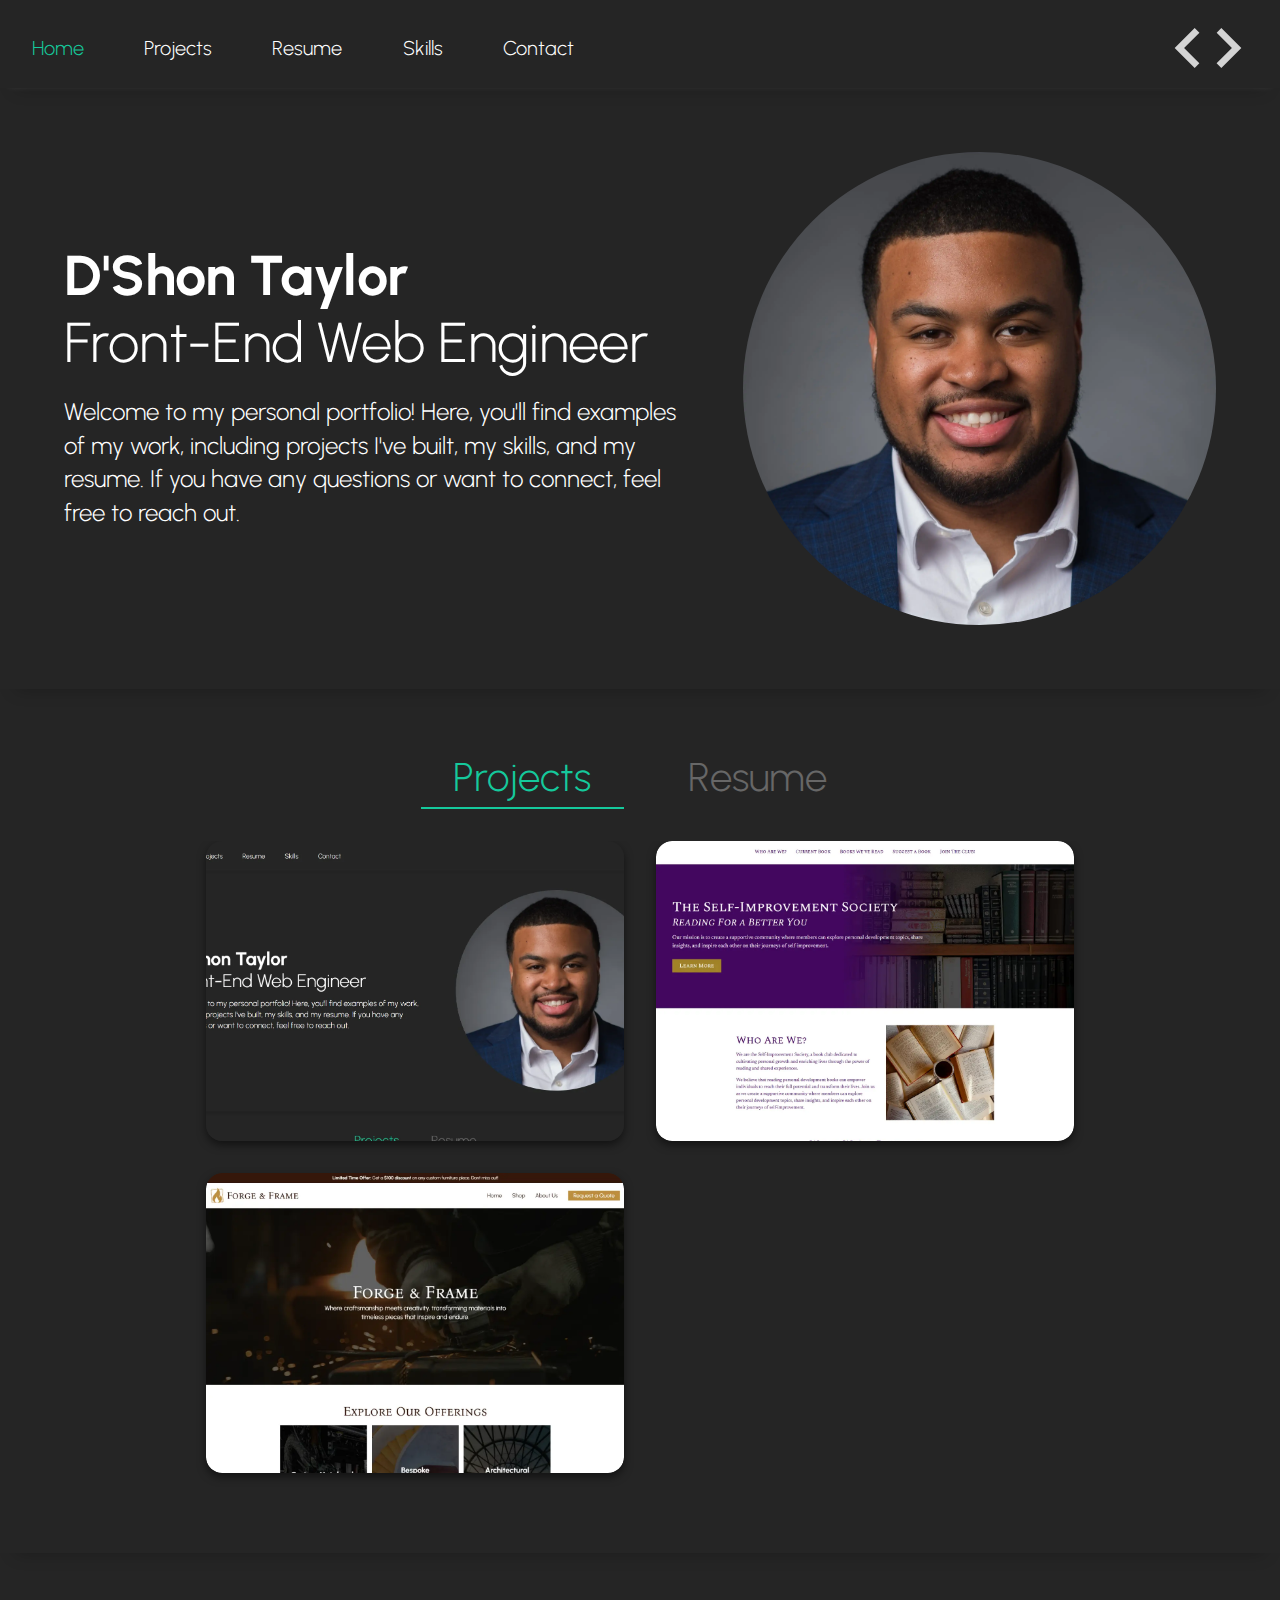
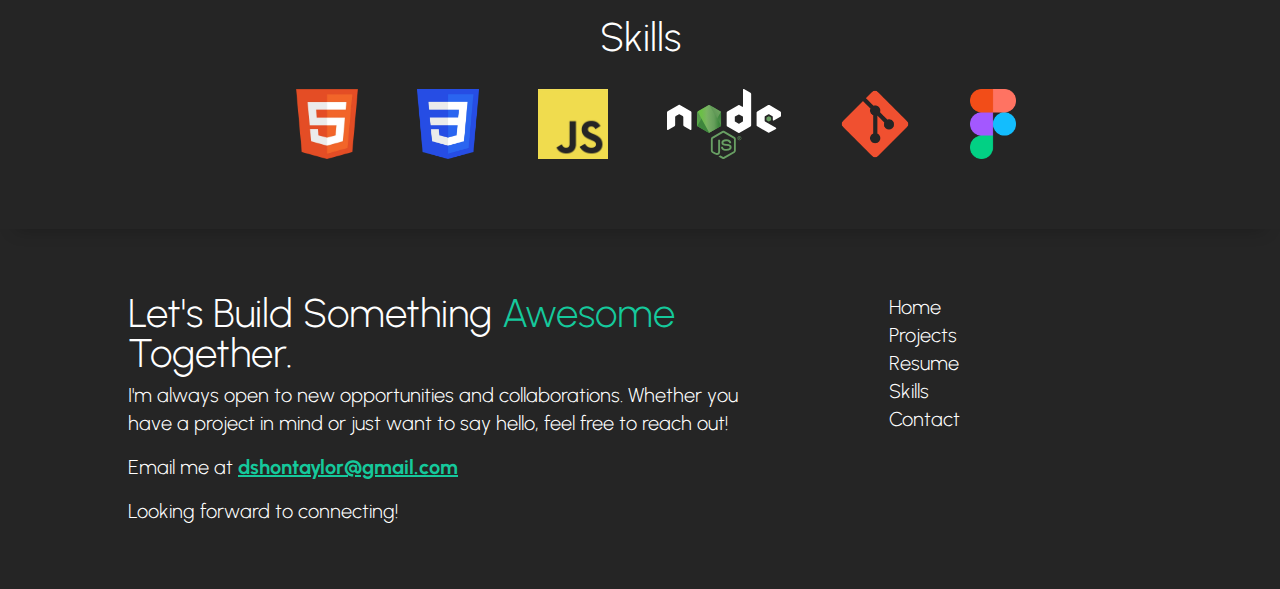
==== index.html @ c93c625c "intial commit" ====
<!DOCTYPE html>
<html lang="en">
<head>
    <meta charset="UTF-8">
    <meta name="viewport" content="width=device-width, initial-scale=1.0">
    <link rel="preconnect" href="https://fonts.googleapis.com">
    <link rel="preconnect" href="https://fonts.gstatic.com" crossorigin>
    <link href="https://fonts.googleapis.com/css2?family=Urbanist:ital,wght@0,100..900;1,100..900&display=swap" rel="stylesheet">
    <link rel="stylesheet" href="style.css" type="text/css">
    <title>D'Shon Taylor Portfolio</title>
    <script src="main.js" defer></script>
</head>
<body>
    <header>
        <nav>
            <ul>
                <li><a onclick="scrollToTop()" class="selected">Home</a></li>
                <li><a onclick="projectsVisible()">Projects</a></li>
                <li><a onclick="resumeVisible()">Resume</a></li>
                <li><a onclick="scrollToSkills()">Skills</a></li>
                <li><a onclick="scrollToContact()">Contact</a></li>
            </ul>
        </nav>
        <svg xmlns="http://www.w3.org/2000/svg" viewBox="0 -960 960 960"><path d="M320-240 80-480l240-240 57 57-184 184 183 183-56 56Zm320 0-57-57 184-184-183-183 56-56 240 240-240 240Z"/></svg>
    </header>
    <main>
        <section id="hero">
            <div>
                <h1>D'Shon Taylor</h1>
                <h2>Front-End Web Engineer</h2>
                <p class="intro">Welcome to my personal portfolio! Here, you'll find examples of my work, including projects I've built, my skills, and my resume. If you have any questions or want to connect, feel free to reach out.</p>
            </div>
            <div class="headshot">
                <img src="./Assets/images/headshot_forward.webp" alt="D'Shon Taylor's headshot">
            </div>
        </section>
        <section id="projects-resume">
            <div class="section-selector">
                <h2 id="projects-title" class="active">Projects</h2>
                <h2 id="resume-title">Resume</h2>
                <div id="selection-bar"></div>
            </div>
            <div class="row-min" id="visible-section">
                <section id="projects" class="visible">

                    <div class="project-container">
                        <img src="./Assets/images/Projects/Portfolio.webp">
                        <div class="content">
                            <h3>Personal Portfolio Website</h3>
                            <p class="secondary">This portfolio is a project I built as part of a Codecademy assignment to put my front-end development skills into practice. It showcases my work, skills, and experience while reflecting my abilities in HTML, CSS, JS, and responsive design.</p>
                            <ul>
                                <li>HTML</li>
                                <li>CSS</li>
                                <li>JavaScript</li>
                                <li>Node.js</li>
                                <li>Figma</li>
                            </ul>
                        </div>
                    </div>

                    <div class="project-container">
                        <img src="./Assets/images/Projects/self-improvement-society-home.webp">
                        <div class="content">
                            <h3>The Self-Improvement Society Landing Page</h3>
                            <p class="secondary">A Codecademy project where I built a fictional book club website using responsive design techniques like relative units and media queries for seamless adaptability across screen sizes.</p>
                            <ul>
                                <li>HTML</li>
                                <li>CSS</li>
                                <li>Figma</li>
                            </ul>
                        </div>
                    </div>

                    <div class="project-container">
                        <img src="./Assets/images/Projects/forge-frame-home.webp">
                        <div class="content">
                            <h3>Forge & Frame Homepage</h3>
                            <p class="secondary">A Codecademy project where I designed and built a homepage for Forge & Frame, a fictional artisan woodworking and metalworking shop. Using Flexbox, I created a responsive layout showcasing the company’s mission, products, and team.</p>
                            <ul>
                                <li>HTML</li>
                                <li>CSS</li>
                                <li>Figma</li>
                            </ul>
                        </div>
                    </div>

                </section>
                <section id="resume">
                    
                    <div class="company">
                        <div class="company-logo">
                            <img src="./Assets/images/company-logos/AFCU-logo.svg">
                        </div>
                        <h3 class="company-name">A+ Federal Credit Union, Austin TX</h3>
                    </div>
                    <div class="work-details">
                        <div class="job-title active">
                            <h4>Intranet Web Designer</h4>
                            <span class="time-period">November 2023 - Present</span>
                        </div>
                        <ul class="active">
                            <li>Developed a custom CSS framework for the intranet, significantly streamlining the page creation process and ensuring a consistent visual identity throughout the portal</li>
                            <li>Collaborated effectively with various departments to understand their needs and translate them into user-friendly interfaces</li>
                            <li>Designed and coded web pages from scratch using HTML/CSS</li>
                        </ul>
                    </div>
                    <div class="work-details">
                        <div class="job-title active">
                            <h4>Internal Communications Specialist</h4>
                            <span class="time-period">February 2021 - November 2023</span>
                        </div>
                        <ul class="active">
                            <li>Researched, produced, and edited content for employee communications</li>
                            <li>Worked with various departments to create and assist with strategy through concept development, planning, implementation and coordination of internal initiatives</li>
                            <li>General intranet upkeep, moderation, and updates</li>
                            <li>Utilized design thinking and problem solving to translate ideas and insights into actionable outcomes</li>
                            <li>Collaborated effectively with diverse teams, ensuring clear communication and alignment with departmental needs</li>
                            <li>Demonstrated a commitment to continuous learning by mastering HTML/CSS and utilizing these skills to enhance the intranet</li>
                            <li>Increased departmental efficiency by creating coded announcement templates, reducing announcement creation time from 4 hours to 20 minutes</li>
                        </ul>
                    </div>
                    <div class="work-details">
                        <div class="job-title active">
                            <h4>Member Service Officer I</h4>
                            <span class="time-period">January 2020 - February 2021</span>
                        </div>
                        <ul class="active">
                            <li>Maintained confidentiality with sensitive member information and branch specific knowledge</li>
                            <li>Displayed high levels of customer service while performing common teller transactions such as deposits, withdrawals, and transfers</li>
                            <li>Attended periodic trainings to develop soft skills and financial literacy</li>
                            <li>Followed very intensive policy and procedure to ensure adherence to all laws and regulations regarding credit unions and banking</li>
                            <li>Developed my own trainings to present to my peers as well as my superiors regarding personal development</li>
                        </ul>
                    </div>

                    <div class="company">
                        <div class="company-logo">
                            <img src="./Assets/images/company-logos/barton_associates_inc_logo.jpeg">
                        </div>
                        <h3 class="company-name">Barton Associates, Austin TX</h3>
                    </div>
                    <div class="work-details">
                        <div class="job-title">
                            <h4>Account Manager</h4>
                            <span class="time-period">September 2019 – January 2020</span>
                        </div>
                        <ul>
                            <li>Engaged in exemplary written and verbal communication with CEO's and high-level personnel at Medical facilities in order to bring on new clients</li>
                            <li>Managed and facilitated the onboarding of temporary medical professionals into newly acquired accounts</li>
                            <li>Developed, evaluated, correlated, and analyzed facts in order to build reports on locum tenens users to present to upper management</li>
                            <li>Identified and resolved issues with clients both proactively and as they arose</li>
                            <li>Continuously improved upon my selling technique and industry knowledge by attending daily meetings and training</li>
                            <li>Displayed adaptability by planning, organizing, and prioritizing tasks though out the day to effectively and efficiently manage my clients without compromising my attention to detail, accuracy of work, or level of customer service.</li>
                        </ul>
                    </div>

                    <div class="company">
                        <div class="company-logo">
                            <img src="./Assets/images/company-logos/UTSA Logo White Outline.webp">
                        </div>
                        <h3 class="company-name">UTSA Athletics, San Antonio TX</h3>
                    </div>
                    <div class="work-details">
                        <div class="job-title">
                            <h4>Media Assistant</h4>
                            <span class="time-period">January 2017 – May 2018</span>
                        </div>
                        <ul>
                            <li>Utilized Adobe Acrobat Pro, Photoshop, Illustrator, AfterEffects and Premiere as well as Microsoft Word, Excel, Access, and PowerPoint in order to create, film, edit, and distribute varying forms of promotional materials</li>
                            <li>Provided excellent customer service to players and fans</li>
                            <li>Designed and implemented storyboard prep</li>
                            <li>Cultivated team-player mentality</li>
                            <li>Developed greater knowledge of cameras and technical equipment.</li>
                        </ul>
                    </div>

                    <h4 class="resume-section-title"><span>Other Experience</span></h4>

                    <div class="company">
                        <div class="company-logo">
                            <img src="./Assets/images/company-logos/visions-path.svg">
                        </div>
                        <h3 class="company-name">Visions Path, Georgetown TX</h3>
                    </div>
                    <div class="work-details">
                        <div class="job-title">
                            <h4>Founder/CEO</h4>
                            <span class="time-period">September 2023 – Present</span>
                        </div>
                        <ul>
                            <li>Designed and developed the 3Things Journal, a personal development journal created to empower users</li>
                            <li>Established a consistent brand identity across website and social media channels</li>
                            <li>Researched and implemented best practices in SEO and web design, leveraging digital marketing strategies for growth.</li>
                            <li>Utilized strong written, oral, and interpersonal skills to develop relationships with vendors</li>
                        </ul>
                    </div>

                    <div class="company">
                        <div class="company-logo">
                            <img src="./Assets/images/company-logos/esv-creative.jpeg">
                        </div>
                        <h3 class="company-name">ESV Creative, Corpus Christi TX</h3>
                    </div>
                    <div class="work-details">
                        <div class="job-title">
                            <h4>Marketing and Social Media Consultant</h4>
                            <span class="time-period">January 2018 - Present</span>
                        </div>
                        <ul>
                            <li>Coordinated and implemented social media campaigns and events</li>
                            <li>Utilized Adobe Acrobat Pro, Photoshop, Illustrator, AfterEffects and Premiere as well as Microsoft Word, Excel, Access, and PowerPoint in order to create marketing materials, reports, and marketing strategies for various political campaigns and private companies</li>
                            <li>Maintained confidentiality with clients’ personal and political information.</li>
                            <li>Read and analyzed legal and legislative documents pertaining to political figures and organizations in order to make strategic marketing decisions</li>
                            <li>Reviewed and monitored legislation for newest regulations regarding what political candidates, organizations, and entities can do</li>
                            <li>Draft weekly emails sent to thousands of recipients with latest updates to marketing and social media tools and techniques.</li>
                        </ul>
                    </div>

                    <div class="company">
                        <div class="company-logo">
                            <img src="./Assets/images/company-logos/UTSA Logo White Outline.webp">
                        </div>
                        <h3 class="company-name">UTSA Marketing and Communications, San Antonio TX</h3>
                    </div>
                    <div class="work-details">
                        <div class="job-title">
                            <h4>Intern</h4>
                            <span class="time-period">August 2018 - December 2018</span>
                        </div>
                        <ul>
                            <li>Utilized Adobe Acrobat Pro, Photoshop, Illustrator, AfterEffects and Premiere as well as Microsoft Word, Excel, Access, and PowerPoint in order to create marketing materials and reports.</li>
                            <li>Analyzed web analytics in order to optimize creative efforts</li>
                            <li>Managed brand identity though completion of projects</li>
                            <li>Developed live presentations on marketing materials and required learning objectives</li>
                            <li>Performed administrative duties as needed</li>
                        </ul>
                    </div>

                    <div class="company">
                        <div class="company-logo">
                            <img src="./Assets/images/company-logos/UTSA Logo White Outline.webp">
                        </div>
                        <h3 class="company-name">University of Texas at San Antonio, San Antonio TX</h3>
                    </div>
                    <div class="work-details">
                        <div class="job-title">
                            <h4>Supplemental Instructor</h4>
                            <span class="time-period">August 2016 – December 2016</span>
                        </div>
                        <ul>
                            <li>Developed educational materials to present to students over required learning objectives</li>
                            <li>Utilized Adobe Acrobat Pro to edit existing documents and tailor them to my students</li>
                            <li>Administered and analyzed student surveys to pinpoint areas where future development was required</li>
                            <li>Maintained student-instructor confidentiality</li>
                            <li>Responsible for management, development, and growth of students while under my supervision</li>
                        </ul>
                    </div>

                    <h4 class="resume-section-title">Education</h4>

                    <div class="work-details">
                        <div class="job-title static">
                            <h4>University of Texas at San Antonio, San Antonio TX</h4>
                            <span class="time-period">August 2015 – May 2019</span>
                        </div>
                        <p><strong>Major:</strong> Digital Communication | <strong>Minor:</strong> Business Administration | Summa Cum Laude Honors</p>
                    </div>
                </section>
            </div>
        </section>
        <section id="skills">
            <h2>Skills</h2>
            <div class="icons-container">
                <ul>
                    <li title="HTML5"><img class="icon" src="./Assets/images/icons/HTML5_logo.webp" alt="HTML5 Logo"></li>
                    <li title="CSS3"><img class="icon" src="./Assets/images/icons/CSS3_logo.webp" alt="CSS3 Logo"></li>
                    <li title="JavaScript"><img class="icon" src="./Assets/images/icons/JavaScript_logo.webp" alt="JavaScript Logo"></li>
                    <li title="Node.js"><img class="icon" src="./Assets/images/icons/Node.js_logo.svg" alt="Node.js Logo"></li>
                    <li title="Git"><img class="icon" src="./Assets/images/icons/Git_icon.png" alt="Git logo"></li>
                    <li title="Figma"><img class="icon" src="./Assets/images/icons/Figma-logo.png" alt="Figma Logo"></li>
                </ul>
            </div>
        </section>
    </main>
    <footer>
        <div id="contact">
            <h2>Let's Build Something <span class="clr-accent">Awesome</span> Together.</h2>
            <p>I'm always open to new opportunities and collaborations. Whether you have a project in mind or just want to say hello, feel free to reach out!</p>
            <p>Email me at <a href="#">dshontaylor@gmail.com</a></p>
            <p>Looking forward to connecting!</p>
        </div>
        <nav>
            <ul>
                <li><a onclick="scrollToTop()">Home</a></li>
                <li><a onclick="projectsVisible()">Projects</a></li>
                <li><a onclick="resumeVisible()">Resume</a></li>
                <li><a onclick="scrollToSkills()">Skills</a></li>
                <li><a onclick="scrollToContact()">Contact</a></li>
            </ul>
        </nav>
    </footer>
    <button id="back-to-top" onclick="scrollToTop()"><div><img src="./Assets/images/icons/arrow-up.svg"></div></button>
</body>
</html>
---- style.css ----
/* Global Styles */

*, *::before, *::after {
    padding: 0;
    margin: 0;
    max-width: 100%;
    box-sizing: border-box;
}

*:last-child {
    margin-bottom: 0 !important;
}

html {
    --clr-primary: #252525;
    --clr-secondary: #4b4b4b;
    --clr-accent: #15c99c;
    --clr-text-primary: #ffffff;
    --clr-text-secondary: #d4d4d4;
    --clr-gray: #787c7c;
    font-family: "Urbanist", sans-serif;
    font-weight: 300;
    font-size: 16px;
    line-height: 1.4;
    scroll-behavior: smooth;
}

body {
    background-color: var(--clr-primary);
    color: var(--clr-text-primary);
}

h1, h2 {
    font-size: 3.5rem;
    font-weight: 700;
    line-height: 1;
    margin-bottom: .2em;
}

h2 {
    font-size: 2.5rem;
}

h2 {
    font-weight: 300;
}

h3 {
    font-weight: 700;
    font-size: 1.5rem;
    margin-bottom: .5rem;
}

h4 {
    font-size: 1.25rem;
}

header, main > section, footer {
    width: 100%;
    max-width: 1600px;
    margin-inline: auto;
    padding-inline: 2rem;
    box-shadow:
        0px 16px 16px -16px rgba(0,0,0,0.25);
}

nav ul {
    list-style-type: none;
}

a:not(nav a) {
    color: var(--clr-accent);
    text-decoration: underline;
    font-weight: 700;
}

a:not(nav a):hover {
    color: var(--clr-text-secondary);
    text-decoration: underline;
    text-decoration-thickness: 1px;
}

nav a {
    color: var(--clr-text-primary);
    text-decoration: none;
    cursor: pointer;
}

nav a:hover {
    text-decoration: underline;
    text-decoration-color: var(--clr-accent);
}

nav a:target {
    color:var(--clr-accent);
}

p {
    margin-bottom: 1rem;
} 

.secondary {
    color: var(--clr-text-secondary);
}

.clr-accent {
    color: var(--clr-accent);
}

ul:not(nav ul, #projects ul) {
    padding-left: 2rem;
}

ul li::marker {
    color: var(--clr-accent);
}

main > section {
    margin-bottom: 4rem;
    padding-bottom: 4rem;
}

/* Header Styles */

header {
    position: relative;
    display: flex;
    flex-wrap: nowrap;
    justify-content: space-between;
    align-items: center;
    font-size: 1.25rem;
    padding-block: .5rem 0;
    box-shadow:
        0px 16px 16px -16px rgba(0,0,0,0.25),
        0px 6px 8px -10px rgba(255,255,255,0.3);
}

header nav ul {
    display: flex;
    gap: 20%;
}

header svg {
    width: 80px;
    fill: var(--clr-text-secondary);
}

header a.selected {
    color: var(--clr-accent);
}

header a.selected:hover {
    text-decoration: none;
}

/* Hero Styles */

section#hero {
    padding: 4rem;
    display: grid;
    grid-template-columns: 1.3fr 1fr;
    gap: 4rem;
    align-items: center;
    margin-bottom: 4rem;
}

#hero .headshot {
    aspect-ratio: 1 / 1;
    border-radius: 50%;
    overflow: hidden;
}

#hero h2 {
    font-size: 3.5rem;
}

p.intro {
    font-size: 1.5rem;
    margin-top: 1em;
}

/* Projects/Resume Section Styles */

.section-selector {
    --gap: 2rem;
    position: relative;
    display: grid;
    width: fit-content;
    margin-inline: auto;
    gap: var(--gap);
    grid-template-columns: 1fr 1fr;
    padding-bottom: .5rem;
    margin-bottom: 2rem;
}

.section-selector h2 {
    width: max-content;
    padding: .25rem 2rem;
    opacity: .3;
    margin-bottom: 0;
    cursor: pointer;
    transition: all .3s ease-in-out;
}

.section-selector h2:not(.active):hover {
    opacity: .8;
}

#selection-bar {
    position: absolute;
    border: 1px solid var(--clr-accent);
    bottom: 0;
    left: 0;
    width: calc(50% - (var(--gap) / 2));
    transition: all .5s ease-in-out;
}

.section-selector .active {
    color: var(--clr-accent);
    opacity: 1;
    transition: all .5s ease-in-out;
}

.row-min {
    width: 100%;
    max-width: 900px;
    margin-inline: auto;
}

#visible-section section {
    opacity: 0;
    transition: opacity .5s ease-out;
}

#visible-section .visible {
    opacity: 1;
}

#visible-section {
    display: flex;
    align-items: start;
    flex-shrink: 0;
    overflow: hidden;
    --transition: .3s
}

/* Projects Styles */

#projects {
    flex: 1 0 100%;
    width: 100%;
    display: grid;
    grid-template-columns: 1fr 1fr;
    gap: 2rem;
    translate: 0px;
    padding: 0 1rem 1rem;
    transition:
        translate var(--transition) ease-out,
        opacity var(--transition) ease-out;
}

.project-container {
    position: relative;
    --border-radius: 1rem;
    width: 100%;
    height: 300px;
    border-radius: var(--border-radius);
    box-shadow: 0px 4px 8px rgba(0,0,0,0.5);
    overflow: hidden; /* Ensure overflow is hidden */
}

.project-container::before {
    content: "";
    position: absolute;
    z-index: 5;
    display: block;
    bottom: 0;
    left: 0;
    height: 100%;
    width: 100%;
    transform: translateY(80%);
    opacity: 0;
    transition: 
        transform 0.3s ease 0.1s, /* Smooth transition for transform */
        opacity 200ms ease 0s; 
    border-radius: var(--border-radius); /* Ensure the same border-radius */
    background-image: linear-gradient(to top, rgba(0,0,0,0.9) 50%, rgba(0,0,0,0));
}

.project-container img {
    display: block;
    width: 100%;
    height: 100%;
    border-radius: var(--border-radius); /* Ensure the same border-radius */
    object-fit: cover;
    object-position: 50% 0%;
}

.project-container .content {
    display: block;
    position: absolute;
    z-index: 10;
    left: 0;
    right: 0;
    bottom: 0;
    padding: 1.5rem;
    opacity: 0;
    transform: translateY(50%); /* Move content down */
    transition: 
        transform 250ms ease-in 0s,
        opacity 250ms ease-in 0s; /* Smooth transition for opacity */
}

.project-container:hover::before {
    opacity: 1;
    transform: translateY(0%); /* Move gradient to the top */
    transition: 
        transform 300ms ease 0s,
        opacity 200ms ease 0s; /* Smooth transition for transform */
}

.project-container:hover .content {
    transform: translateY(0); /* Move content to the top */
    opacity: 1;
    transition: 
        transform 200ms ease-out 150ms, /* Smooth transition for transform */
        opacity 200ms ease-out 150ms; /* Smooth transition for opacity */
}

.content p {
    font-weight: 400;
    color: var(--clr-text-secondary);
}

.content ul {
    list-style-type: none;
    display: flex;
    flex-wrap: wrap;
    gap: .5rem;
    font-size: .875rem;
    margin-top: 1rem;
}

.content ul li {
    line-height: 1;
    padding: .25em 1em;
    background-color: var(--clr-gray);
    border-radius: 100vw;
}

/* Resume Styles */

#resume {
    flex: 1 0 100%;
    position: relative;
    padding-bottom: 2rem;
    translate: 100px;
    height: 0;
    transition:
        translate var(--transition) ease-out,
        opacity var(--transition) ease-out;
}

.company {
    display: inline-flex;
    align-items: center;
    gap: 1rem;
    margin-top: 2rem;
}

.company:not(:first-child) {
    margin-top: 4rem;
}

#resume .company-logo img {
    height: 2.5rem;
    display: block;
}

.work-details {
    margin-top: 2rem;
}

.company + .work-details {
    margin-top: 1rem;
}

#resume .job-title h4 {
    color: var(--clr-accent);
}

.job-title:not(.static) {
    --indent: 1.5rem;
    position: relative;
    display: flex;
    justify-content: space-between;
    align-items: center;
    margin-bottom: 1rem;
    margin-left: var(--indent);
    cursor: pointer; /* Add cursor pointer */
}

.job-title:not(.static)::before {
    position: absolute;
    left: calc(0px - var(--indent));
    content: "▼"; /* Add down arrow */
    color: var(--clr-accent);
    font-size: 1rem;
    margin-left: 0rem;
    transition: transform 0.3s ease; /* Smooth transition for rotation */
}

.job-title.active::before {
    transform: rotate(180deg); /* Rotate arrow when active */
}

.work-details ul {
    max-height: 0;
    overflow: hidden;
    transition: max-height 0.3s ease, height 0.3s ease; /* Smooth transition for max-height and height */
}

.work-details ul.active {
    max-height: none; /* Remove max-height restriction */
    height: auto; /* Allow height to adjust automatically */
}

.job-title {
    display: flex;
    justify-content: space-between;
    align-items: center;
    margin-bottom: 1rem;
}

.time-period {
    font-style: italic;
    opacity: .3;
}

#resume ul li {
    margin-bottom: .5em;
}

.resume-section-title {
    margin-top: 4rem;
    font-weight: 400;
    font-size: 150%;
    width: 100%;
    border-bottom: 1px solid var(--clr-secondary);
}

/* Skills Styles */

#skills h2 {
    text-align: center;
    margin-bottom: 2rem;
}

#skills .icons-container img {
    --rotation: 720deg;
    height: 70px;
    transition: transform 1.3s ease-out;
}

#skills ul {
    list-style-type: none;
    display: flex;
    justify-content: center;
    align-items: center;
    gap: 5%;
}

#skills ul li {
    cursor: help;
}

/* Footer Styles */

footer {
    display: grid;
    grid-template-columns: 2.5fr 1fr;
    font-size: 1.25em;
    gap: 10%;
    padding: 4rem 10%;
}

#back-to-top {
    position: fixed;
    bottom: 20px;
    right: 20px;
    display: none;
    background-color: var(--clr-accent);
    color: var(--clr-text-primary);
    border: none;
    padding: .5rem;
    border-radius: 5px;
    cursor: pointer;
    box-shadow: 0px 4px 8px rgba(0,0,0,0.5);
}

#back-to-top div {
    position: relative;
    display: block;
    width: 2rem;
    height: 2rem;
}

#back-to-top div img {
    width: 100%;
    height: 100%;
    display: block;
    position: absolute;
    top: 0;
    left: 0;
    transition: transform .3s ease-in-out;
}

#back-to-top:hover {
    background-color: var(--clr-secondary);
}
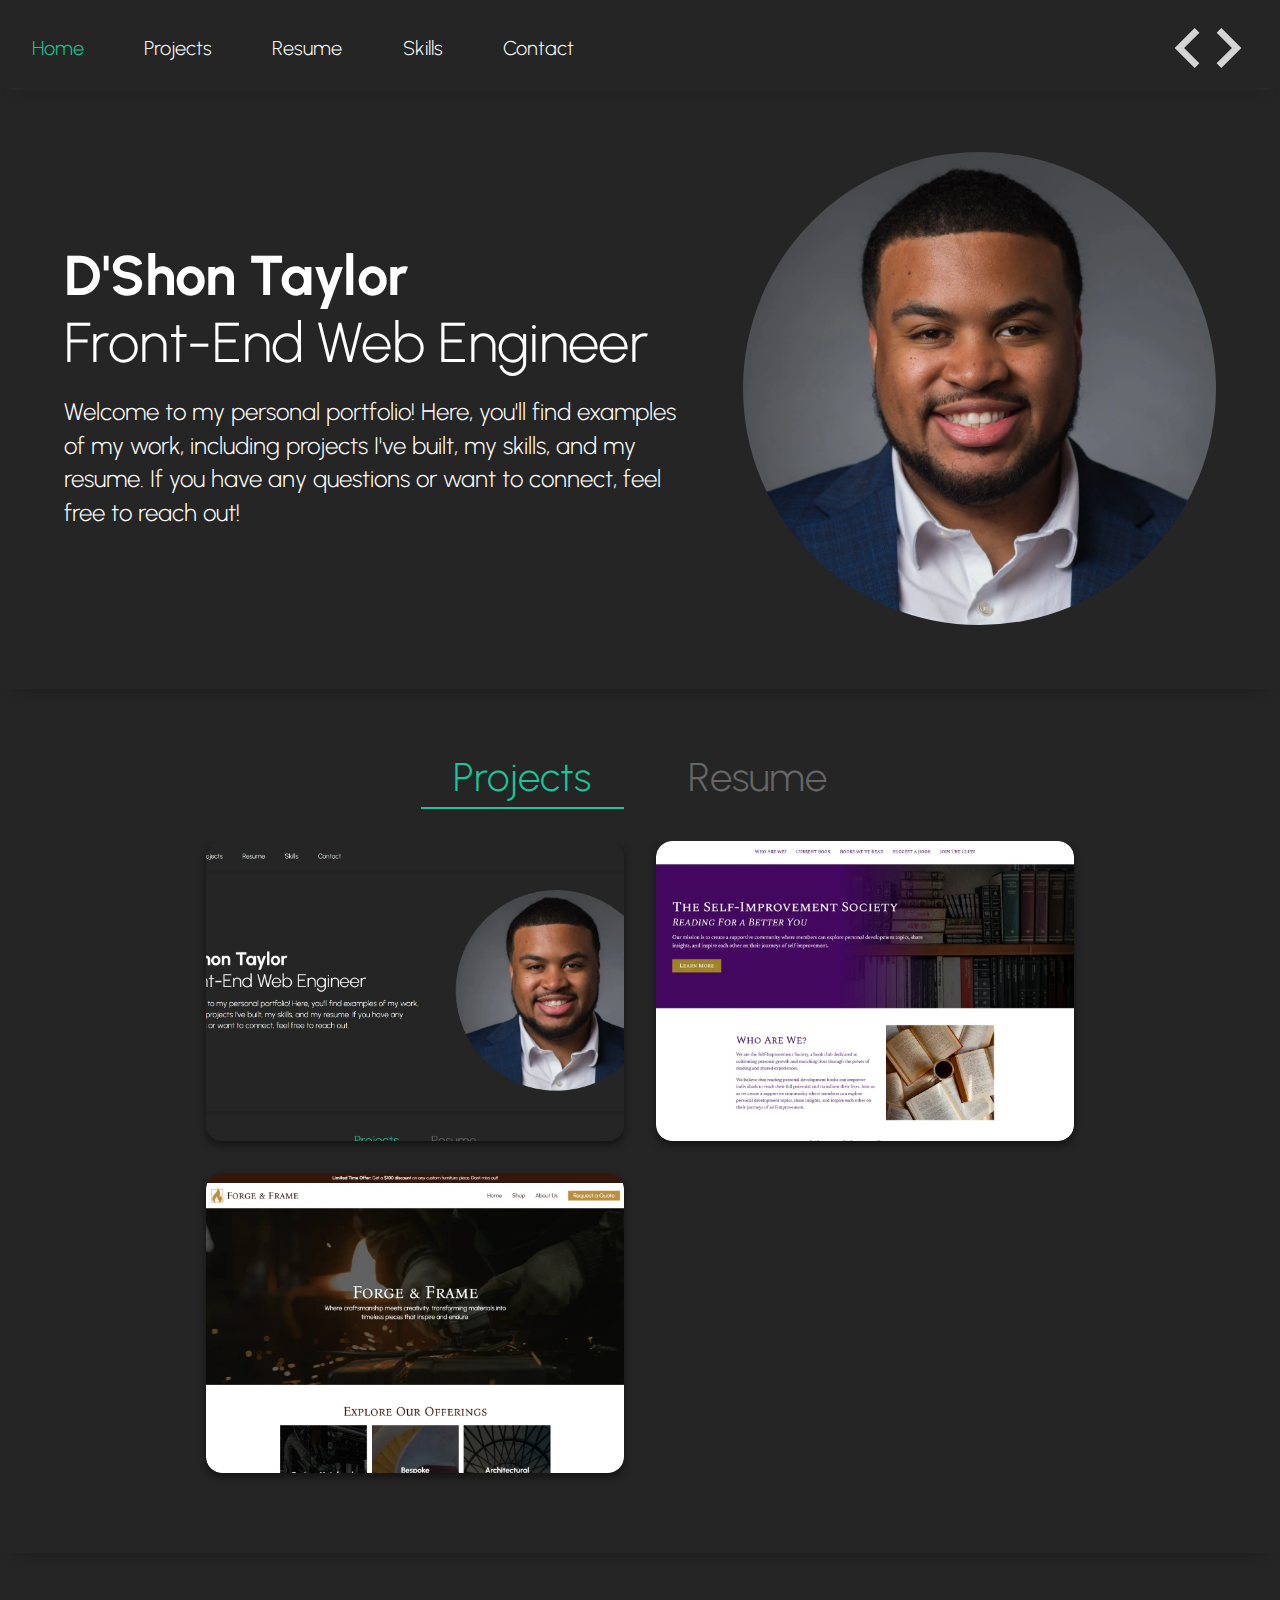
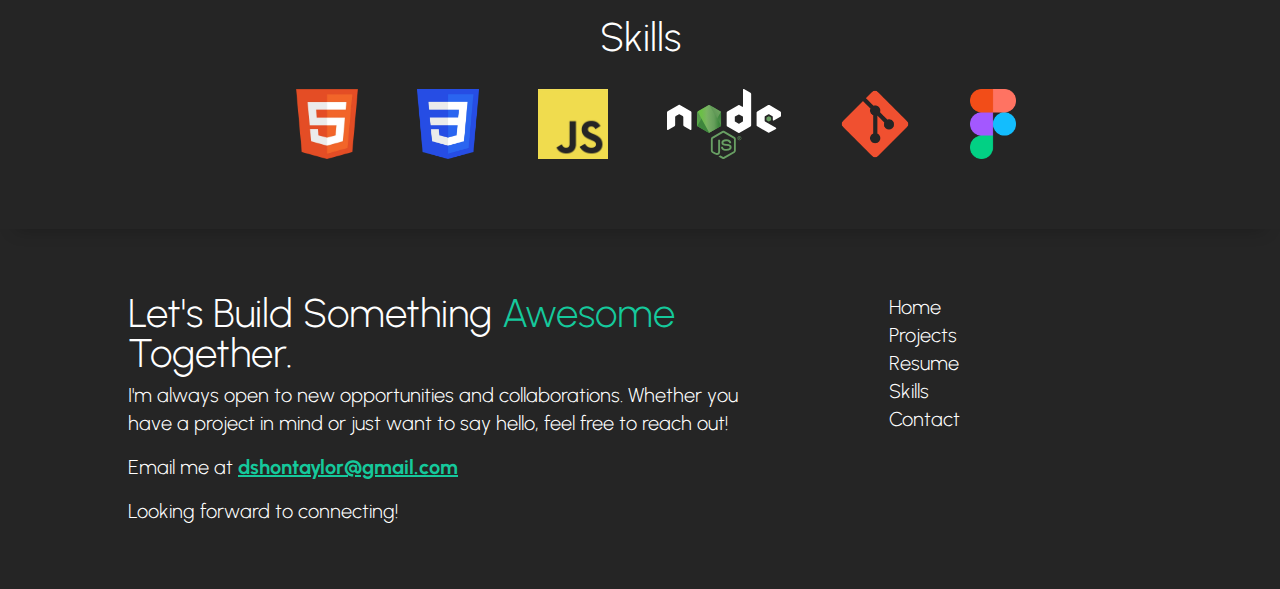
==== commit c56c67a3: "add exlamation mark to intro paragraph" ====
--- a/index.html
+++ b/index.html
@@ -24,11 +24,14 @@
         <svg xmlns="http://www.w3.org/2000/svg" viewBox="0 -960 960 960"><path d="M320-240 80-480l240-240 57 57-184 184 183 183-56 56Zm320 0-57-57 184-184-183-183 56-56 240 240-240 240Z"/></svg>
     </header>
     <main>
+        <div id="iframe-container">
+        <iframe name="project-window" id="project-window"></iframe>
+        </div>
         <section id="hero">
             <div>
                 <h1>D'Shon Taylor</h1>
                 <h2>Front-End Web Engineer</h2>
-                <p class="intro">Welcome to my personal portfolio! Here, you'll find examples of my work, including projects I've built, my skills, and my resume. If you have any questions or want to connect, feel free to reach out.</p>
+                <p class="intro">Welcome to my personal portfolio! Here, you'll find examples of my work, including projects I've built, my skills, and my resume. If you have any questions or want to connect, feel free to reach out!</p>
             </div>
             <div class="headshot">
                 <img src="./Assets/images/headshot_forward.webp" alt="D'Shon Taylor's headshot">
@@ -42,8 +45,8 @@
             </div>
             <div class="row-min" id="visible-section">
                 <section id="projects" class="visible">
-
-                    <div class="project-container">
+                    
+                    <div class="project-container project-link">
                         <img src="./Assets/images/Projects/Portfolio.webp">
                         <div class="content">
                             <h3>Personal Portfolio Website</h3>
@@ -58,7 +61,8 @@
                         </div>
                     </div>
 
-                    <div class="project-container">
+                    <div class="project-container project-link">
+                        <a class="project-link" href="./Projects/Responsive-Club-Website/index.html" target="project-window"></a>
                         <img src="./Assets/images/Projects/self-improvement-society-home.webp">
                         <div class="content">
                             <h3>The Self-Improvement Society Landing Page</h3>
@@ -71,7 +75,8 @@
                         </div>
                     </div>
 
-                    <div class="project-container">
+                    <div class="project-container project-link">
+                        <a class="project-link" href="./Projects/Forge-and-frame/index.html" target="project-window"></a>
                         <img src="./Assets/images/Projects/forge-frame-home.webp">
                         <div class="content">
                             <h3>Forge & Frame Homepage</h3>
--- a/style.css
+++ b/style.css
@@ -269,6 +269,45 @@
     overflow: hidden; /* Ensure overflow is hidden */
 }
 
+.project-container a.project-link {
+    display: block;
+    width: 100%;
+    height: 100%;
+    position: absolute;
+    top: 0;
+    left: 0;
+    z-index: 15;
+}
+
+#iframe-container {
+    position: fixed;
+    top: 0;
+    left: 0;
+    width: 100vw;
+    height: 100vh;
+    background-color: rgba(0,0,0,0.7);
+    display: none;
+    justify-content: center;
+    align-items: center;
+    z-index: 100;
+}
+
+#project-window {
+    position: relative;
+    top: 0;
+    left: 0;
+    width: 70vw;
+    height: 80%;
+    border-radius: 1rem;
+    background-color: rgba(255,255,255,1);
+    border: 1px solid black;
+    box-shadow: 0px 4px 8px rgba(0,0,0,0.5);
+    display: block;
+    justify-content: center;
+    align-items: center;
+    z-index: 100;
+}
+
 .project-container::before {
     content: "";
     position: absolute;
